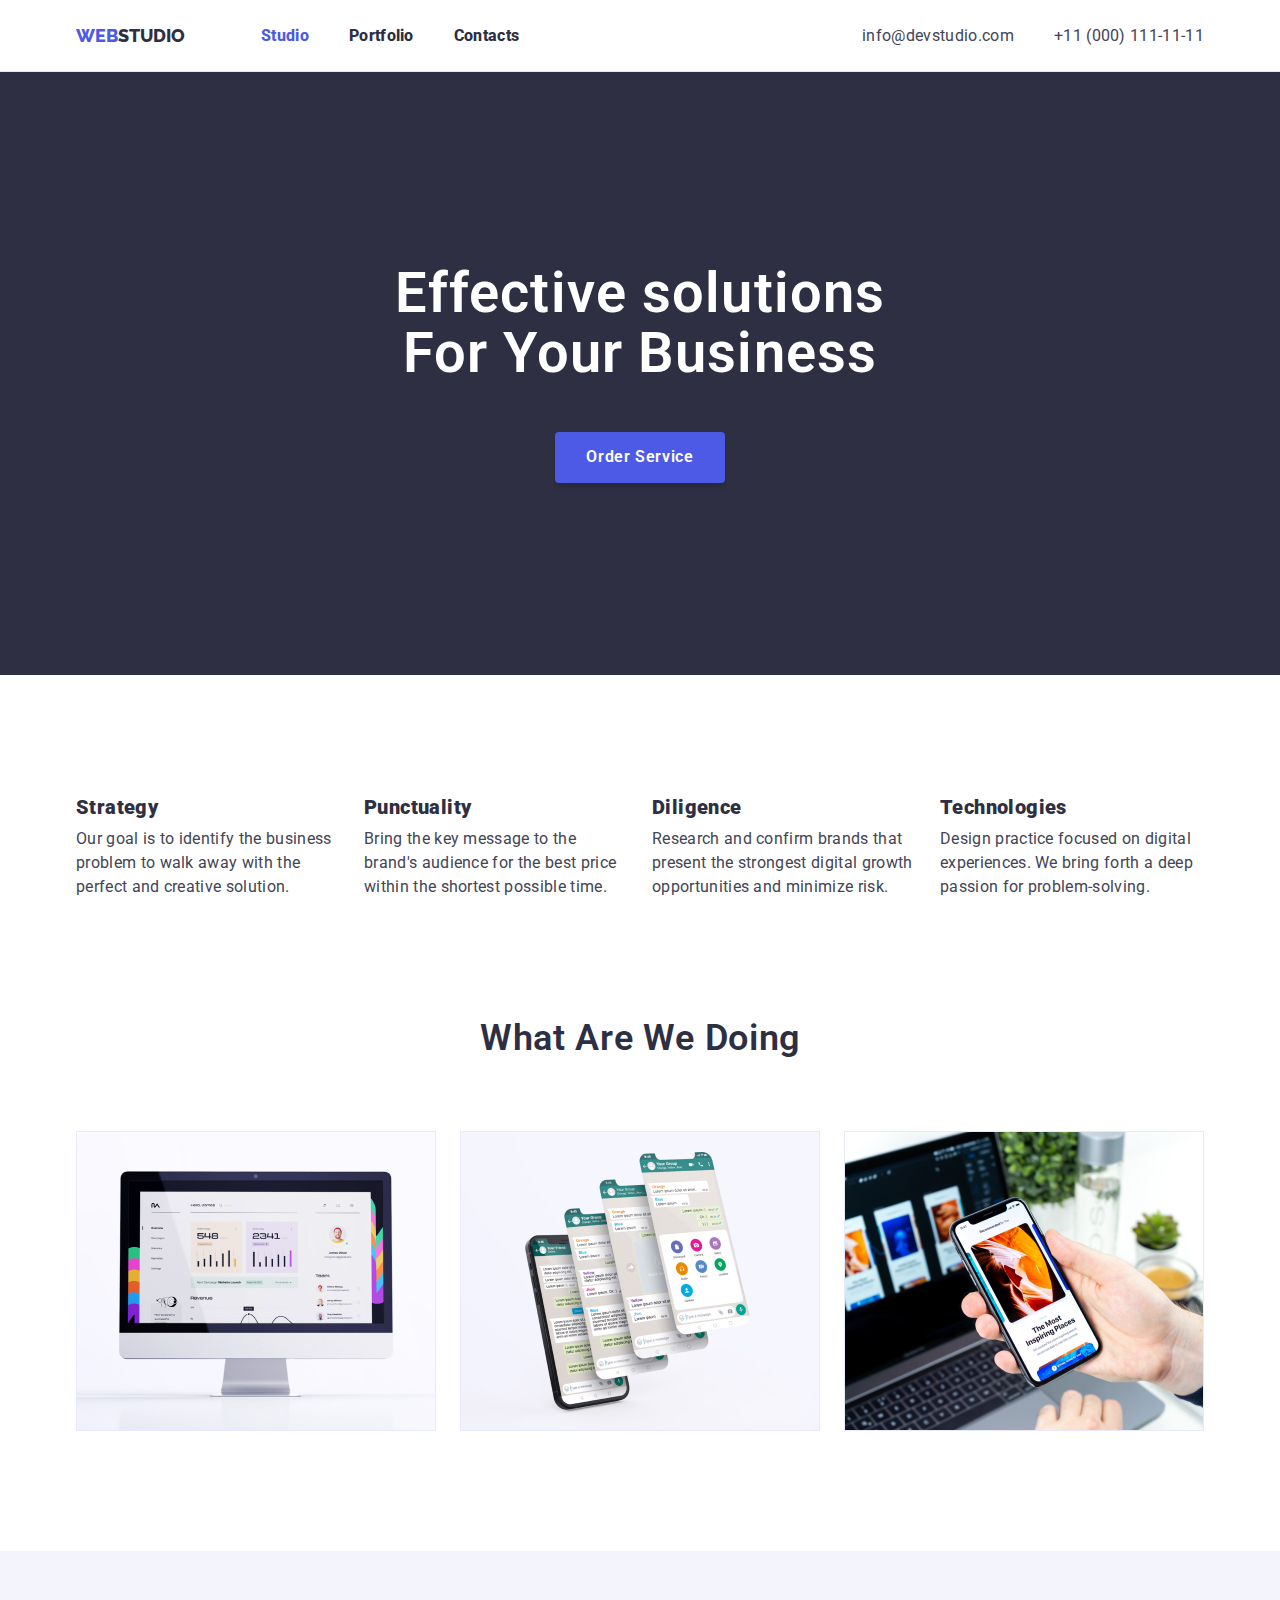
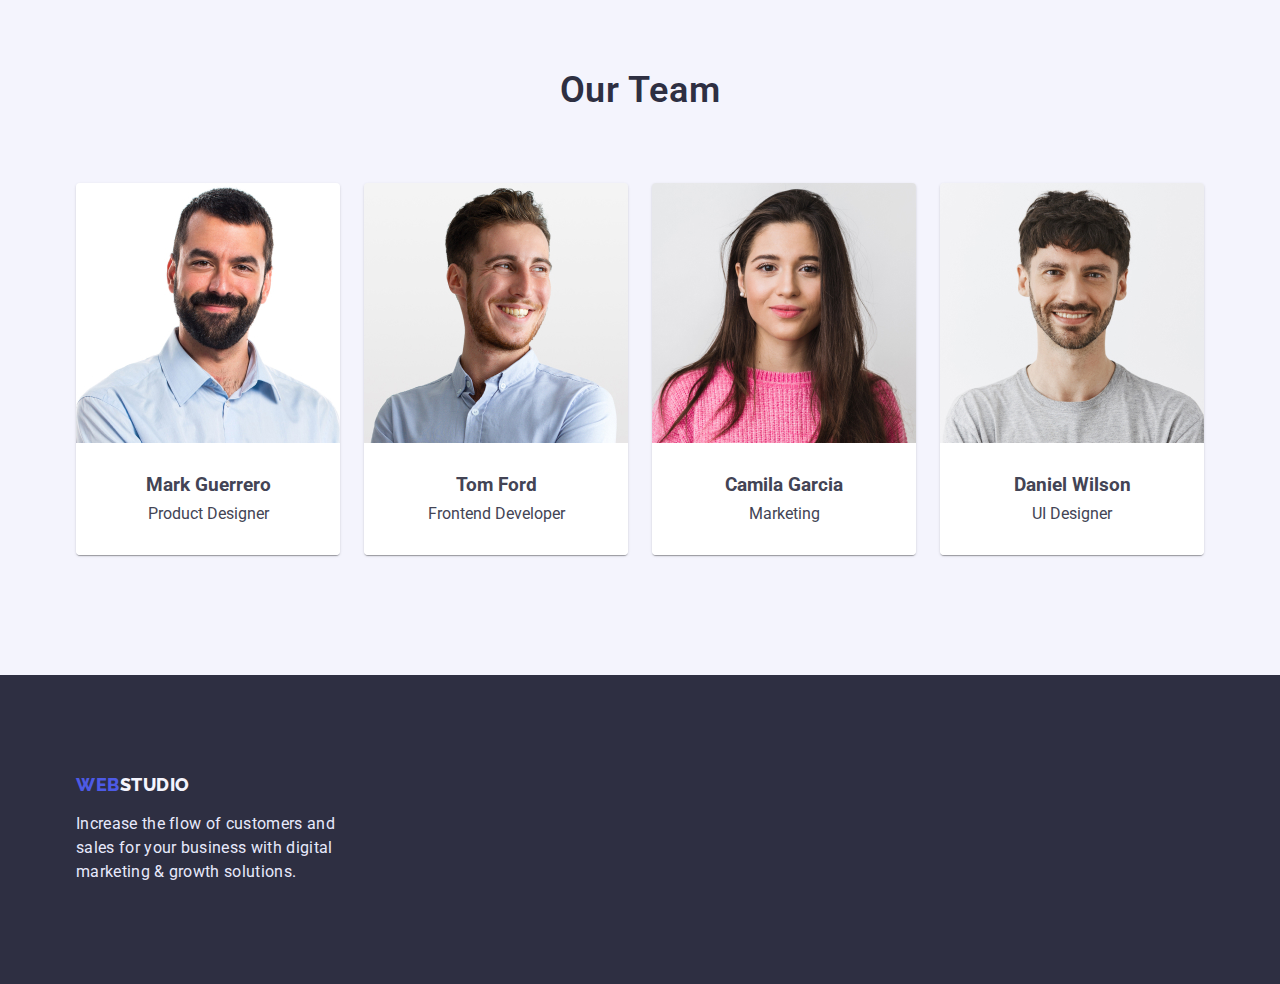
==== index.html @ 9c7f1b85 "Add files via upload" ====
<!DOCTYPE html>
<html lang="en">
<head>
    <meta charset="UTF-8">
    <meta http-equiv="X-UA-Compatible" content="IE=edge">
    <meta name="viewport" content="width=device-width, initial-scale=1.0">
    <title>Main Page</title>
    <link rel="preconnect" href="https://fonts.googleapis.com">
    <link rel="preconnect" href="https://fonts.gstatic.com" crossorigin>
    <link href="https://fonts.googleapis.com/css2?family=Raleway:wght@700;800&family=Roboto:wght@400;500;700;900&display=swap" rel="stylesheet">  
    <link rel="stylesheet" href="https://cdnjs.cloudflare.com/ajax/libs/modern-normalize/1.0.0/modern-normalize.min.css"/>
    <link rel="stylesheet" href="css/styles.css">
</head>
    <!--body-->
<body class="body">
   
    <!--header-->
    <header class="header">
        <div class="container-header">
            <div class="header-block">
                <nav>
                <a href="./index.html" class="logo">Web<span class="logo-studio">Studio</span></a>
                
                    <ul class="nav-list">
                        <li class="nav-member"><a href ="./index.html" class="nav-link-current">Studio</a></li>
                        <li class="nav-member"><a href ="./portfolio.html" class="nav-link">Portfolio</a></li>
                        <li class="nav-member"><a href ="./contact.html" class="nav-link">Contacts</a></li>
                    </ul>
                </nav>
                <ul class="contacts">
                    <li class="contacts-member"><a href="mailto:info@devstudio.com" class="contacts-link">info@devstudio.com</a></li>
                    <li class="contacts-member"><a href="tel:+11(000)111-11-11" class="contacts-link">+11 (000) 111-11-11</a></li>
                </ul>
            </div>
        </div>
    </header>   
        <!--main content-->
    <main>
        <!--banner-->
    <section class="banner">
        <div class="container">
            <div class="banner-content">
                <h1 class="banner-logo">Effective solutions<br>For Your Business</h1>
                <button type="button" name="order_service" class="button">Order Service</button>
            </div>
        </div>
    </section>
        <!--important-points-->
    <section class="important-points-section">
        <div class="container">
            <h2 class="important-points-hidden-heading" hidden>Important Points</h2>
            <ul class="important-points">
                <li class="important-points-member">
                    <h3 class="important-points-title"><b>Strategy</b></h3>
                    <p class="important-points-description">Our goal is to identify the business
                        problem to walk away with the perfect and creative solution. </p>
                </li>
                <li class="important-points-member">
                    <h3 class="important-points-title"><b>Punctuality</b></h3>
                    <p class="important-points-description">Bring the key message to the brand's audience for the best price 
                        within the shortest possible time.</p>
                </li>
                <li class="important-points-member">
                    <h3 class="important-points-title"><b>Diligence</b></h3>
                    <p class="important-points-description">Research and confirm brands that present the strongest 
                        digital growth opportunities and minimize risk.</p>
                </li>
                <li class="important-points-member">
                    <h3 class="important-points-title"><b>Technologies</b></h3>
                    <p class="important-points-description">Design practice focused on digital experiences.
                        We bring forth a deep passion for problem-solving.</p>
                </li>
            </ul>
        </div>
    </section>
        <!--activities-->
    <section class="activities">
        <div class="container">
            <h2 class="activities-title"> What are we doing</h2>
            <ul class="activities-list">
                <li class="activities-member"><img src = "./images/Image1.jpg" alt ="img1" width="360"></li>
                <li class="activities-member"><img src = "./images/Image2.jpg" alt ="img2" width="360"></li>
                <li class="activities-member"><img src = "./images/Image3.jpg" alt ="img3" width="360"></li>
            </ul>
        </div>
    </section>  
        <!--teamсards-->
    <section class="teamcards">
        <div class="container">
            <h2 class="teamcards-title">Our Team</h2>
            <ul class="teamcards-list">
                <li class="teamcards-member">
                <article class="teamcard">
                <div class="teamcard-img">
                <img src = "./images/img1.jpg" alt ="Product Designer" width="264">
                </div>
                <div class="teamcard-content"> 
                <h3>Mark Guerrero</h3> <p>Product Designer</p></div> 
                </article>
                </li>
                <li class="teamcards-member">
                <article class="teamcard">
                <div class="teamcard-img">
                <img src = "./images/img4.jpg" alt ="Frontend Developer" width="264">
                </div> 
                <div class="teamcard-content">
                <h3>Tom Ford</h3> <p>Frontend Developer</p></div> 
                </article>
                </li>
                <li class="teamcards-member">
                <article class="teamcard">
                <div class="teamcard-img">       
                <img src = "./images/img2.jpg" alt ="Marketing" width="264">
                </div> 
                <div class="teamcard-content"> 
                <h3>Camila Garcia</h3> <p>Marketing</p></div> 
                </article>
                </li>
                <li class="teamcards-member">
                <article class="teamcard">
                <div class="teamcard-img">
                <img src = "./images/img3.jpg" alt ="UI Designer" width="264">
                </div> 
                <div class="teamcard-content">
                <h3>Daniel Wilson</h3> <p>UI Designer</p></div> 
                </article>
                </li>
            </ul>
        </div>
    </section>
</main> 
        <!--footer-->
    <footer class="footer">
        <div class="container-footer">
            <div class="footer-content">
            <div class="footer-logo">
            <a href="./index.html" class="footer-web">Web<span class="footer-studio">Studio</span></a>
            </div>
            <p class="footer-text"> Increase the flow of customers and sales for your business 
            with digital marketing & growth solutions.</p>
            </div>
        </div>
    </footer>
</body>
</html>
---- css/styles.css ----
/* header color #2E2F42;*/
/*standard color #434455;*/
/*accent color for buttons, :hover, :active and other stuff #4D5AE5;*/

/*-------------common styles-------------*/

/*root*/
:root{
--standard-white-color: #ffffff;
--text-color: #434455;
--title-text-color: #2E2F42;
--subtle-dark-color: #8E8F99;
--active-color: #4D5AE5;
--accent-color: #E7E9FC;
--light-white-color: #F4F4FD;
--card-set-gap: 20px;
--card-shadow: 0px 2px 1px -1px rgba(0, 0, 0, 0.2),
    0px 1px 1px 0px rgba(0, 0, 0, 0.14), 0px 1px 3px 0px rgba(0, 0, 0, 0.12);
}
/*box-sizing*/
*, ::after,::before{
    box-sizing: border-box;
}
/*blocking styles*/
img {
    display: block;
}
h1,h2,h3,h4,h5,h6, ul, li, p {
    margin: 0;
    padding: 0;
}
/* pages background color */
.body{
   background-color: var(--standard-white-color);
   color: var(--text-color);
   font-family: Roboto, Raleway, sans-serif;
   
}
/*container*/
.container-header{
    width: 1158px;
    margin: 0 auto;
    padding-left: 15px;
    padding-right: 15px;
}
.container{
    width: 1158px;
    margin-left: auto;
    margin-right: auto;
    padding-right: 15px;
    padding-left: 15px;
}
.container-footer{
    width: 1158px;
    margin-left: auto;
    margin-right: auto;
    padding-right: 15px;
    padding-left: 15px;
}
/*logo, contacts and nav*/
.header{
    border-bottom: 1px solid #E7E9FC;
    padding-top: 24px;
    padding-bottom: 23px;
    box-shadow: 0px 2px 1px rgb(46 47 66 / 8%), 0px 1px 1px rgb(46 47 66 / 16%), 0px 1px 6px rgb(46 47 66 / 8%);
}
.header-block{
    display: flex;
    justify-content: space-between;
    align-items: center;
}
nav{
    display: flex;
}
.nav-list,
 .contacts,
  .logo{
    display: flex;
    align-items: center;
}

.logo{
    font-family: 'Raleway', sans-serif;
  
    font-weight: 800;
    font-size: 18px;
    line-height: 1.3;
    color: var(--active-color);
    text-decoration: none;
    text-transform: uppercase;
    padding-bottom: 1px;
}
.logo-studio{
    font-family: 'Raleway', sans-serif;
    font-weight: 800;
    font-size: 18px;
    line-height: 1.3;
    color: var(--title-text-color);
    text-decoration: none;
    text-transform: uppercase;

}
.nav-link{
    color: var(--title-text-color);
    text-decoration: none;
    font-size: 16px;
    line-height: 0.66;
    letter-spacing: 0.02em;
    font-weight: 800;
    color: var(--title-text-color);
    display: block;
}
.nav-member{
    list-style-type: none;  
    display: block;  
    
}
.nav-list{
    margin-left: 76px;
    
}
.nav-list li:not(:last-child){
    margin-right: 40px;
}
.contacts{
   display: flex;
   list-style: none;
   padding-left: 0;
  
}
.contacts-member{
    list-style-type: none;
}
.contacts li:not(:last-child){
  margin-right: 40px;
}

.contacts-link{
    color: var(--text-color);
    text-decoration: none;
    font-size: 16px;
    line-height: 1.5;
    letter-spacing: 0.02em;
}

/*footer*/
.footer{
    background: var(--title-text-color);
    padding-top: 100px;
    padding-bottom: 100px;
}
.footer-logo{
    padding-bottom: 16px;
}
.footer-web{
    font-family: 'Raleway', sans-serif;
    font-weight: 800;
    font-size: 18px;
    line-height: 1.16;
    align-items: center;
    letter-spacing: 0.03em;
    text-transform: uppercase;
    color: var(--active-color);
    text-decoration: none;
    width: 44px;
    height: 22px;
    
}
.footer-studio{
    font-family: 'Raleway', sans-serif;
    font-weight: 800;
    font-size: 18px;
    line-height: 1.16;
    align-items: center;
    letter-spacing: 0.03em;
    text-transform: uppercase;
    color: var(--light-white-color);
    text-decoration: none;
    width: 44px;
    height: 22px;
    
}
.footer-text{
    font-weight: 400;
    font-size: 16px;
    line-height: 1.5;
    letter-spacing: 0.02em;
    color: var(--accent-color);
    width: 264px;
    
}

 /*-------------index.html styles-------------*/
/*banner*/
.banner{
    background: var(--title-text-color);
    text-align: center;
    padding-bottom: 192px;  
    padding-top: 192px;
}
.banner-logo{
    font-weight: 600;
    font-size: 56px;
    line-height: 1.07;
    letter-spacing: 0.02em;
    color: var(--standard-white-color);
    margin-bottom: 48px;
   
}
/*button index.html*/
.button{
    font-family: 'Roboto', sans-serif;
    font-weight: 600;
    font-size: 16px;
    line-height: 1.18;
    letter-spacing: 0.04em;
    color: var(--standard-white-color);
    border-color: transparent;
    background: var(--active-color);
    box-shadow: 0px 4px 4px rgba(0, 0, 0, 0.15);
    border-radius: 4px;
    cursor: pointer;
    width: 170px;
    height: 51px;
   
}
/*important-points index.html*/
.important-points-section{
    padding-top: 120px;

}
.important-points{
    display:flex;
    flex-wrap: nowrap;
  
}
.important-points-member{
    list-style-type: none;
    width: 264px;
}
.important-points li:not(:last-child){
    margin-right: 24px;
}
.important-points-title{
    font-weight: 600;
    font-size: 20px;
    line-height: 1.2;
    letter-spacing: 0.02em;
    color: var(--title-text-color);
    margin-bottom: 8px;
    
}
.important-points-description{
    font-size: 16px;
    line-height: 1.5;
    letter-spacing: 0.02em;
    color: var(--text-color);
}
/*activities index.html*/
.activities{
    padding-top: 120px;
    padding-bottom: 120px;
}
.activities-title{
    font-weight: 600;
    font-size: 36px;
    line-height: 1.11;
    text-align: center;
    letter-spacing: 0.02em;
    text-transform: capitalize;
    color: var(--title-text-color);
    margin-bottom: 72px;
    
}
.activities-list{
   
    display: flex;
}
.activities-member{
    list-style-type: none;
}
.activities-list li:not(:last-child){
   margin-right: 24px;
}
/*teamcards index.html*/
.teamcards{
    background: var(--light-white-color);
    padding-top: 120px;
    padding-bottom: 120px;
}
.teamcards-title{
    font-weight: 600;
    font-size: 36px;
    line-height: 1.11;
    text-align: center;
    letter-spacing: 0.02em;
    text-transform: capitalize;
    color: var(--title-text-color);
    margin-bottom: 72px;
    
}
.teamcard-content{
    padding: 32px 16px 32px 16px;
    display: flex;
    flex-direction: column;
    justify-content: center;
    align-items: center;
    gap: 8px;
    background-color: var(--standard-white-color);
}

.teamcards-list{
    display: flex;
    margin: 0;
    list-style: none;
    flex-wrap: nowrap;
    
}
.teamcards-list > .teamcards-member{
    flex-basis: 264px;
    
}
.teamcards-list > .teamcards-member:not(:first-child){
    margin-left: 24px;
}
.teamcard{
    box-shadow: var(--card-shadow);
    border-radius: 4px;
    overflow: hidden;
}
/*-------------portfolio.html styles-------------*/
/*section*/
.portfolio{
    padding-top: 96px;
    padding-bottom: 120px;
}
/*buttons and image lists*/
.hidden{
    position: absolute;
    width: 1px;
    height: 1px;
    margin: -1px;
    border: 0;
    padding: 0;
    white-space: nowrap;
    clip-path: inset(100%);
    clip: rect(0 0 0 0);
    overflow: hidden;
}
.button-list{
    display: flex;
    margin-bottom: 72px;
    justify-content: center ;
}
.button-list-member{
list-style-type: none;
}
.button-list-member:not(:last-child){
    margin-right: 24px;
}
.portfolio-button{
    font-family: 'Roboto', sans-serif;
    font-weight: 600;
    font-size: 16px;
    line-height: 1.5;
    letter-spacing: 0.04em;
    color: var(--active-color);
    background: var(--light-white-color);
    border: 1px solid var(--accent-color);
    border-radius: 4px;
    cursor: pointer;
    padding-left: 24px;
    padding-right: 24px;
    height: 48px;
}
/*image-list portfolio.html*/
.image-list{
    display: flex;
    margin: 0;
    list-style: none;
    flex-wrap: wrap;
    
}

.image-list > .image-list-member:nth-last-child(-n+6){
    margin-top: 48px;

}
.image-list-member{
    list-style-type: none;
    flex-basis: 360px;
}
.image-list-member:not(:nth-child(3n+1)){
    margin-left: 24px;
}
.image-card-content{
    display: flex;
    flex-direction: column;
    justify-content: center;
    align-items: flex-start;
    width: 360px;
    padding-top: 32px;
    padding-bottom: 32px;
    gap: 8px;
    border: 1px solid #E7E9FC;
    padding-left: 16px;
}
.image-title{
    font-weight: 600;
    font-size: 20px;
    line-height: 1.2;
    letter-spacing: 0.02em;
    color: var(--title-text-color);
   
}
.image-type{
    font-size: 16px;
    line-height: 1.5;
    letter-spacing: 0.02em;
    color: var(--text-color);
   
}

/*border */

/*-------------hover and active styles for both pages-------------*/
.nav-link:hover{
    color: var(--active-color);
}
.nav-link-current{
    color:var(--active-color);
    text-decoration: none;
    font-size: 16px;
    line-height: 0.66;
    letter-spacing: 0.02em;
    font-weight: 800;
   
    display: block;
}
.contacts-link:hover{
    color: var(--active-color);
}
.button:hover{
    background: var(--active-color);
    box-shadow: 0px 1px 6px rgba(46, 47, 66, 0.08), 0px 1px 1px rgba(46, 47, 66, 0.16), 0px 2px 1px rgba(46, 47, 66, 0.08);
    border-radius: 4px;
}
.portfolio-button:active{
    color: var(--standard-white-color);
    background: var(--active-color);
    box-shadow: 0px 3px 1px rgba(0, 0, 0, 0.1), 0px 2px 1px rgba(0, 0, 0, 0.08), 0px 2px 2px rgba(0, 0, 0, 0.12);
    border-radius: 4px;
     border: var(--active-color)
}
.portfolio-button:hover{
    color: var(--standard-white-color);
    background: var(--active-color);
    box-shadow: 0px 1px 6px rgba(46, 47, 66, 0.08), 0px 1px 1px rgba(46, 47, 66, 0.16), 0px 2px 1px rgba(46, 47, 66, 0.08);
    border-radius: 4px;
    border: var(--active-color);
}
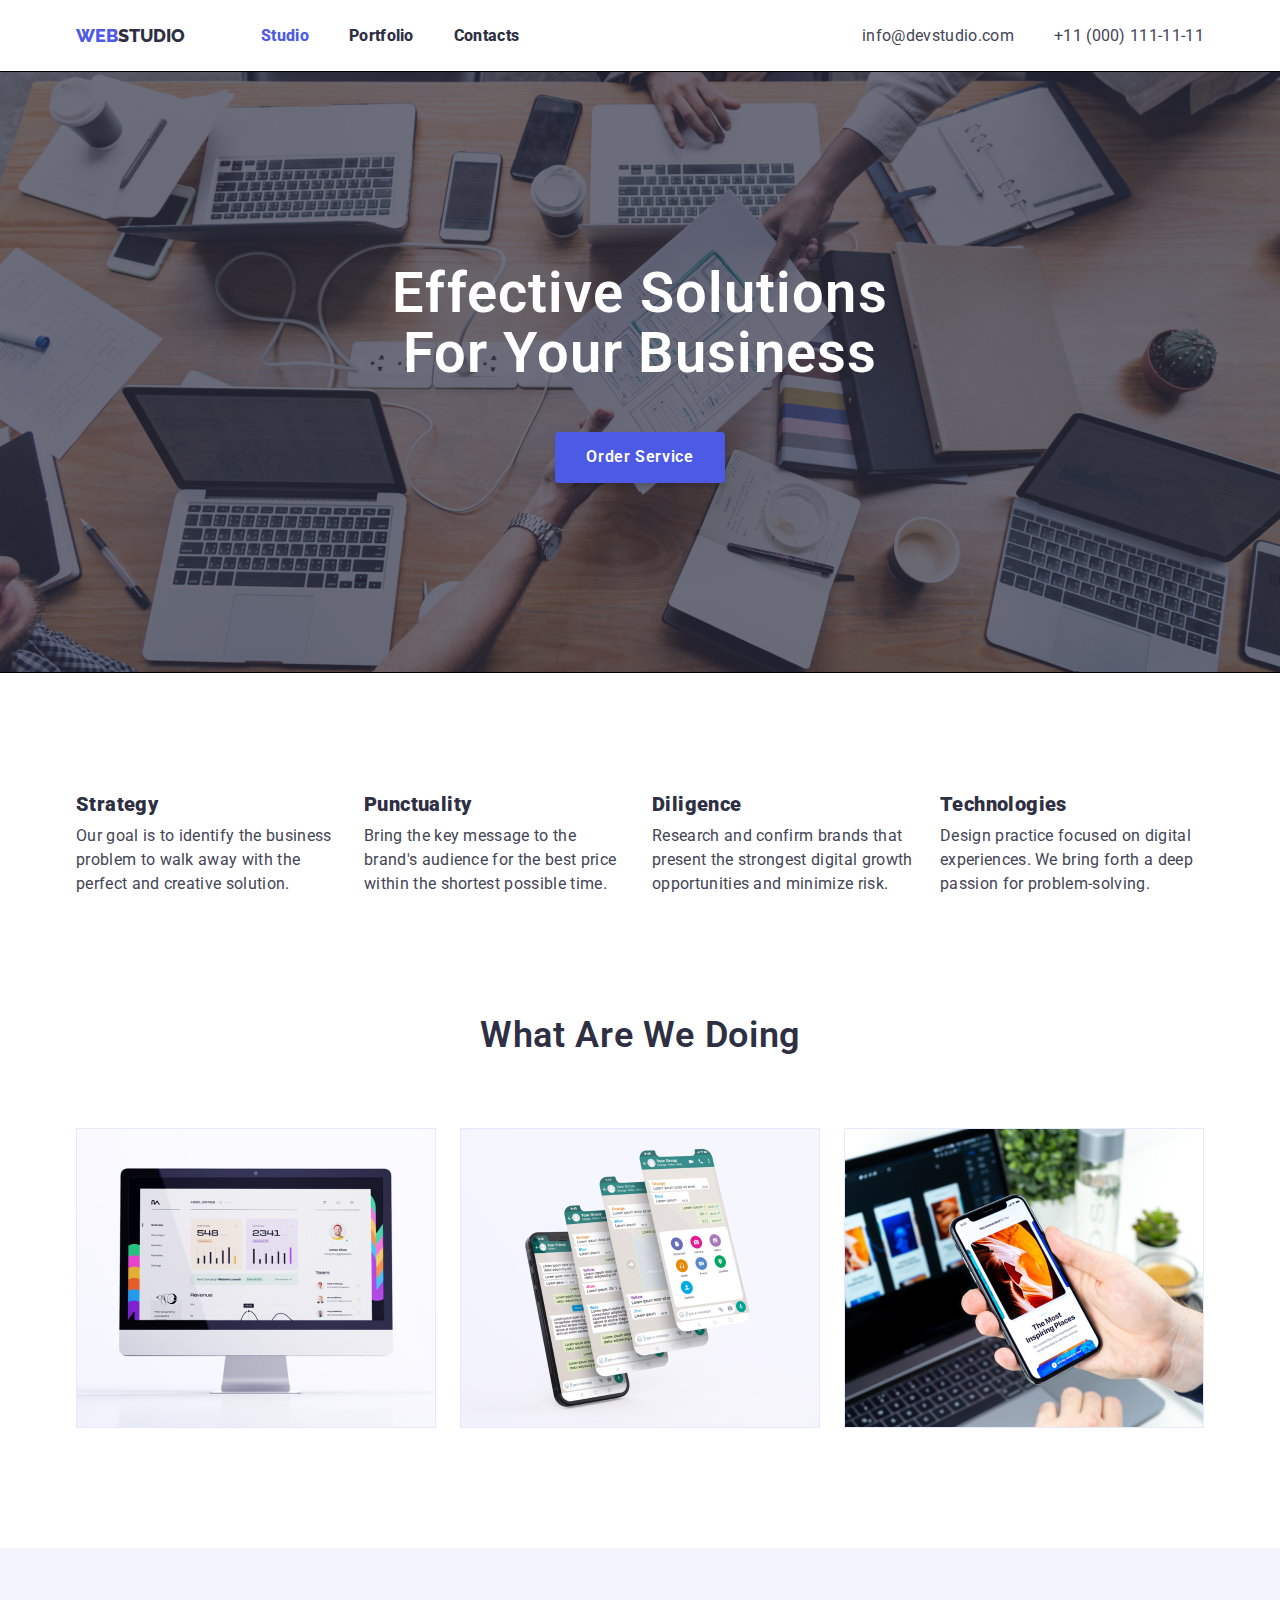
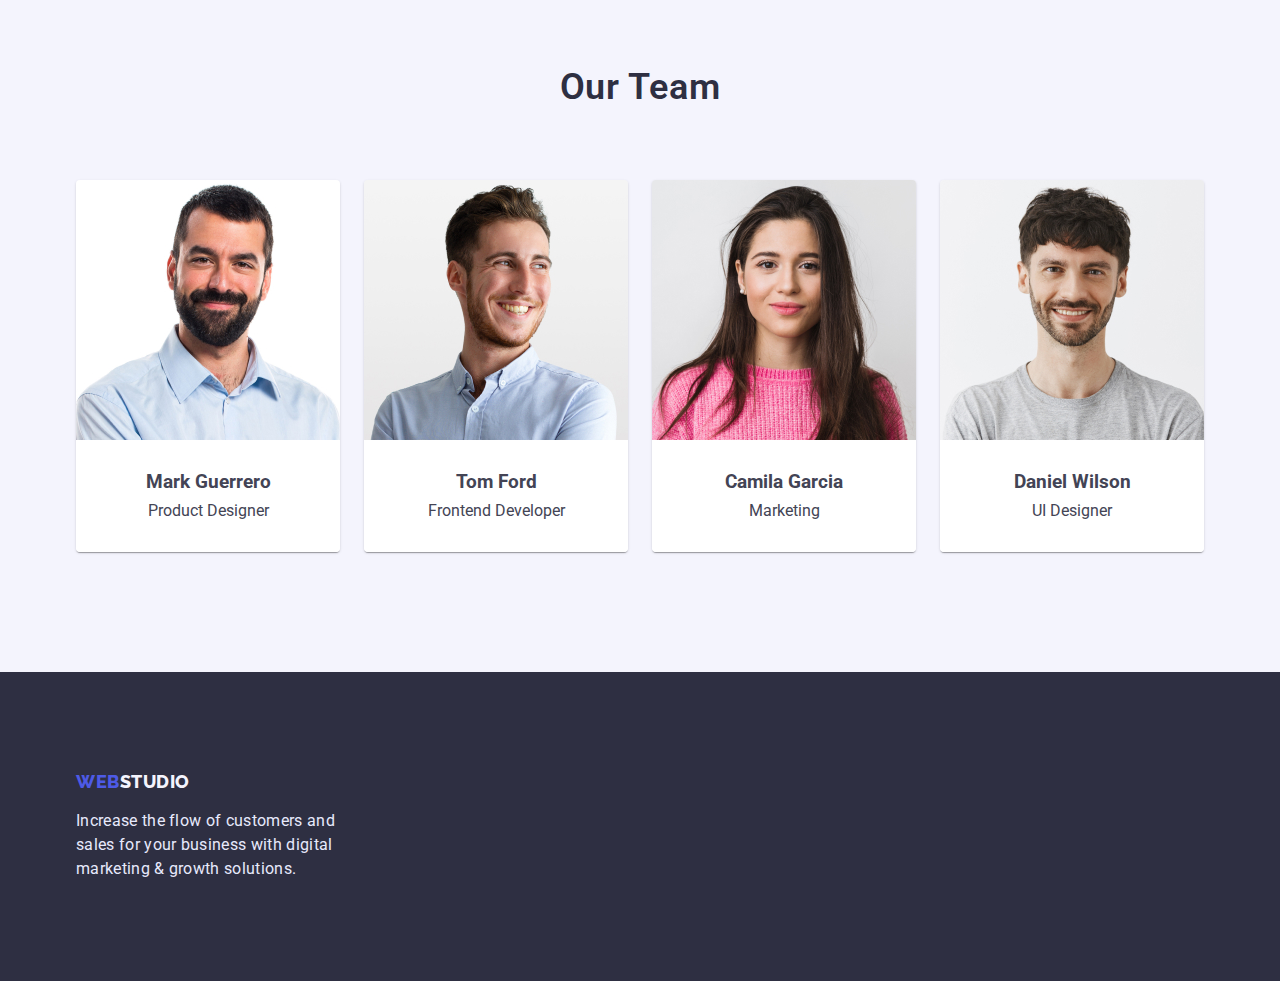
==== commit e7745f2b: "bgimage introduction" ====
--- a/index.html
+++ b/index.html
@@ -40,7 +40,7 @@
     <section class="banner">
         <div class="container">
             <div class="banner-content">
-                <h1 class="banner-logo">Effective solutions<br>For Your Business</h1>
+                <h1 class="banner-logo">Effective Solutions<br>For Your Business</h1>
                 <button type="button" name="order_service" class="button">Order Service</button>
             </div>
         </div>
--- a/css/styles.css
+++ b/css/styles.css
@@ -197,6 +197,17 @@
     text-align: center;
     padding-bottom: 192px;  
     padding-top: 192px;
+    background-image: linear-gradient(
+        rgba(46, 47, 66, 0.7),
+        rgba(46, 47, 66, 0.7)), url(../images/Bgimage.jpg);
+    max-width: 1600px;
+    max-height: 600px;
+    margin-left: auto;
+    margin-right: auto;
+    outline: 1px solid black;
+    background-size: cover;
+    background-position: center;
+    background-repeat: no-repeat;
 }
 .banner-logo{
     font-weight: 600;
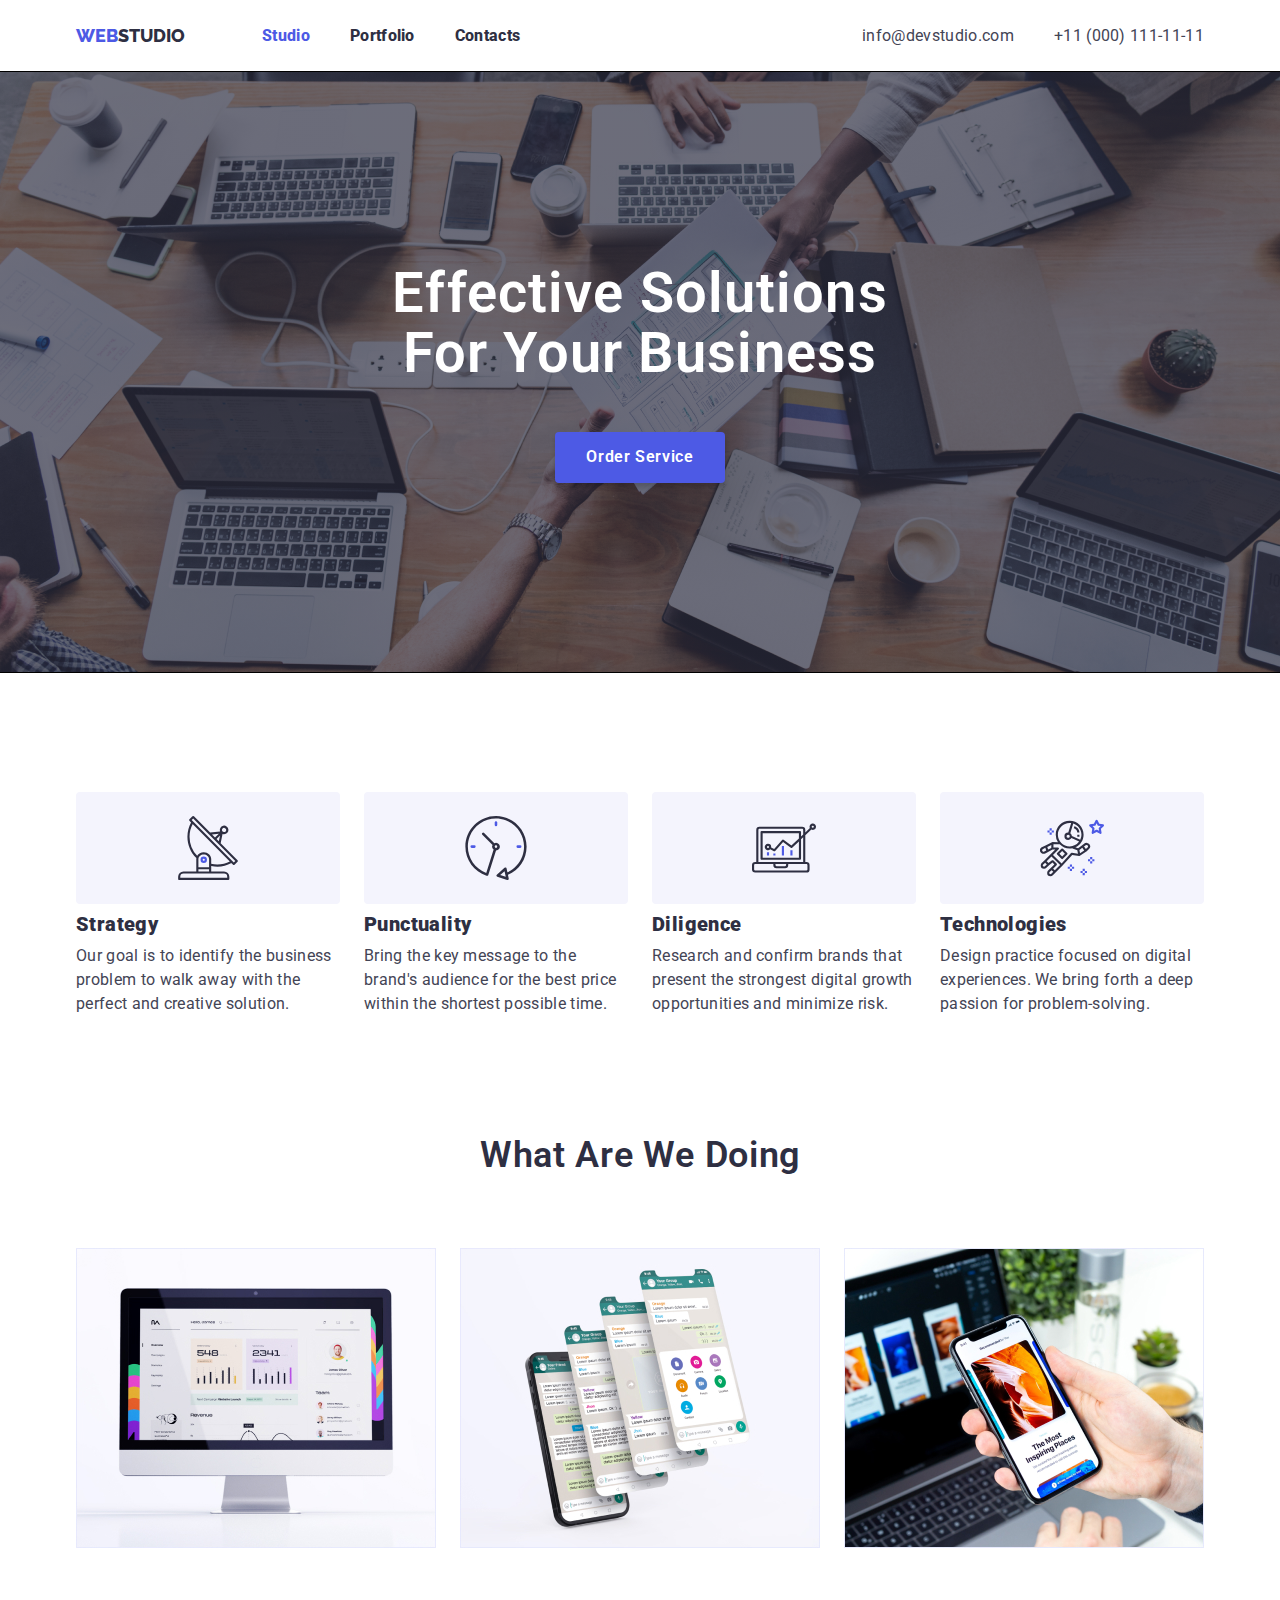
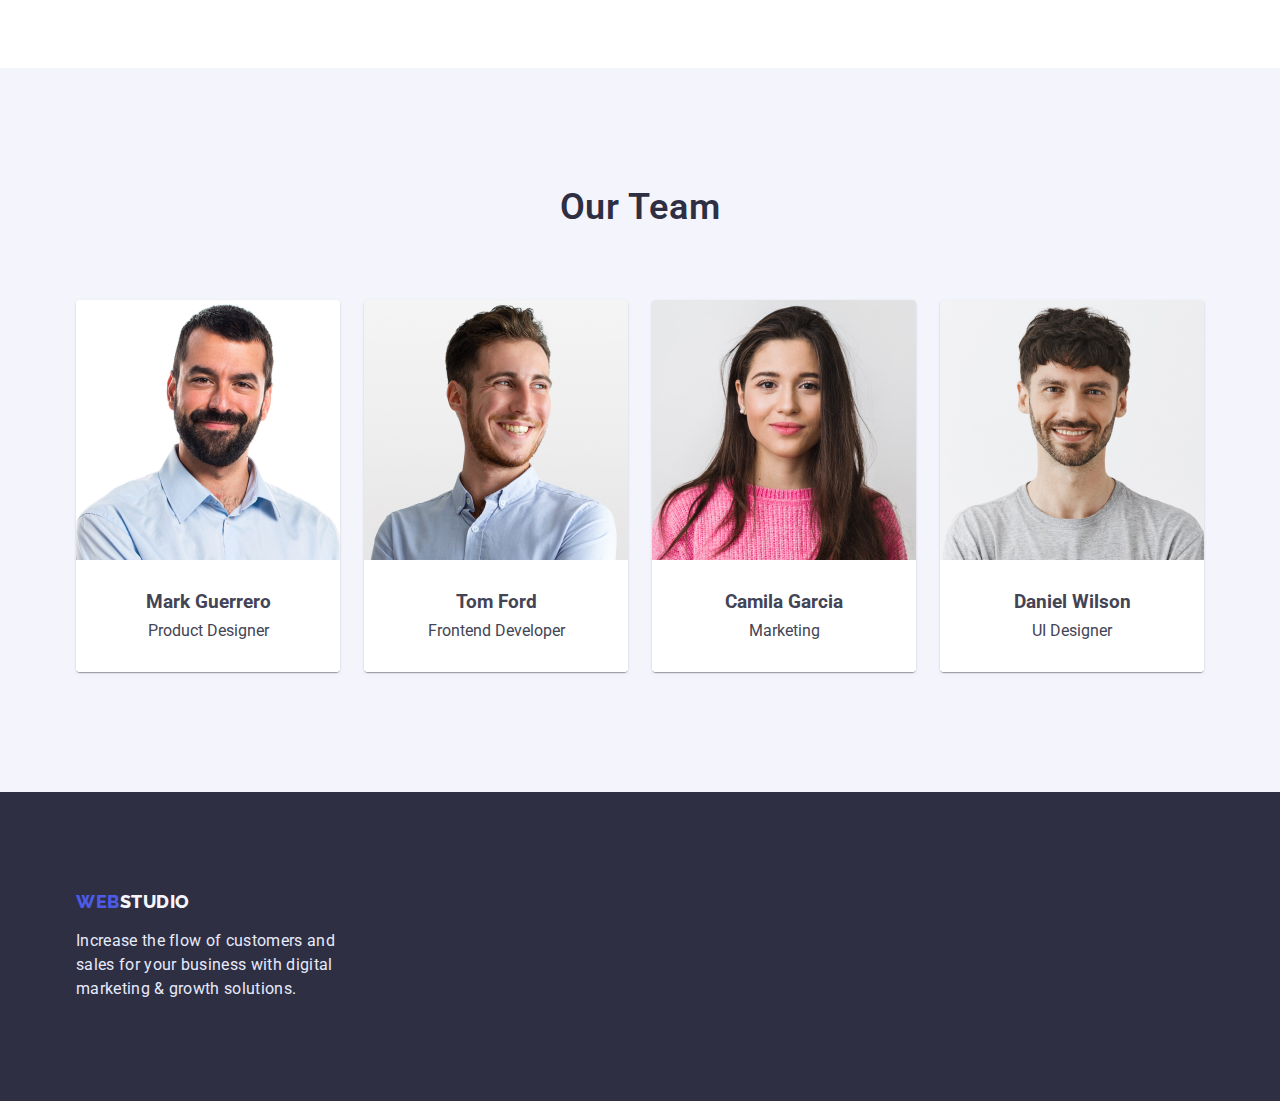
==== commit 6895bcd9: "adding svg icons" ====
--- a/index.html
+++ b/index.html
@@ -51,21 +51,41 @@
             <h2 class="important-points-hidden-heading" hidden>Important Points</h2>
             <ul class="important-points">
                 <li class="important-points-member">
+                    <div class="important-points-card-icon">
+                        <svg class="icon">
+                            <use href ="/images/sprite/symbol-defs.svg#antenna"> </use>
+                        </svg>
+                    </div>
                     <h3 class="important-points-title"><b>Strategy</b></h3>
                     <p class="important-points-description">Our goal is to identify the business
                         problem to walk away with the perfect and creative solution. </p>
                 </li>
                 <li class="important-points-member">
+                    <div class="important-points-card-icon">
+                        <svg class="icon">
+                            <use href ="/images/sprite/symbol-defs.svg#clock"> </use>
+                        </svg>
+                    </div>
                     <h3 class="important-points-title"><b>Punctuality</b></h3>
                     <p class="important-points-description">Bring the key message to the brand's audience for the best price 
                         within the shortest possible time.</p>
                 </li>
                 <li class="important-points-member">
+                    <div class="important-points-card-icon">
+                        <svg class="icon">
+                            <use href ="/images/sprite/symbol-defs.svg#diagram"> </use>
+                        </svg>
+                    </div>
                     <h3 class="important-points-title"><b>Diligence</b></h3>
                     <p class="important-points-description">Research and confirm brands that present the strongest 
                         digital growth opportunities and minimize risk.</p>
                 </li>
                 <li class="important-points-member">
+                    <div class="important-points-card-icon">
+                        <svg class="icon">
+                            <use href ="/images/sprite/symbol-defs.svg#astronaut"> </use>
+                        </svg>
+                    </div>
                     <h3 class="important-points-title"><b>Technologies</b></h3>
                     <p class="important-points-description">Design practice focused on digital experiences.
                         We bring forth a deep passion for problem-solving.</p>
--- a/css/styles.css
+++ b/css/styles.css
@@ -108,15 +108,15 @@
     letter-spacing: 0.02em;
     font-weight: 800;
     color: var(--title-text-color);
-    display: block;
+    display: inline-block;
 }
 .nav-member{
     list-style-type: none;  
-    display: block;  
+    display: inline-block;  
     
 }
 .nav-list{
-    margin-left: 76px;
+    margin-left: 77px;
     
 }
 .nav-list li:not(:last-child){
@@ -252,6 +252,20 @@
 .important-points li:not(:last-child){
     margin-right: 24px;
 }
+.important-points-card-icon{
+    width: 264px;
+    height: 112px;
+    background-color: var(--light-white-color);
+    margin-bottom: 8px;
+    border-radius: 4px;
+    display: flex;
+    align-items: center;
+    justify-content: center;
+}
+.icon{
+    width: 64px;
+    height: 64px;
+}
 .important-points-title{
     font-weight: 600;
     font-size: 20px;
@@ -446,7 +460,7 @@
     letter-spacing: 0.02em;
     font-weight: 800;
    
-    display: block;
+    display: inline-block;
 }
 .contacts-link:hover{
     color: var(--active-color);
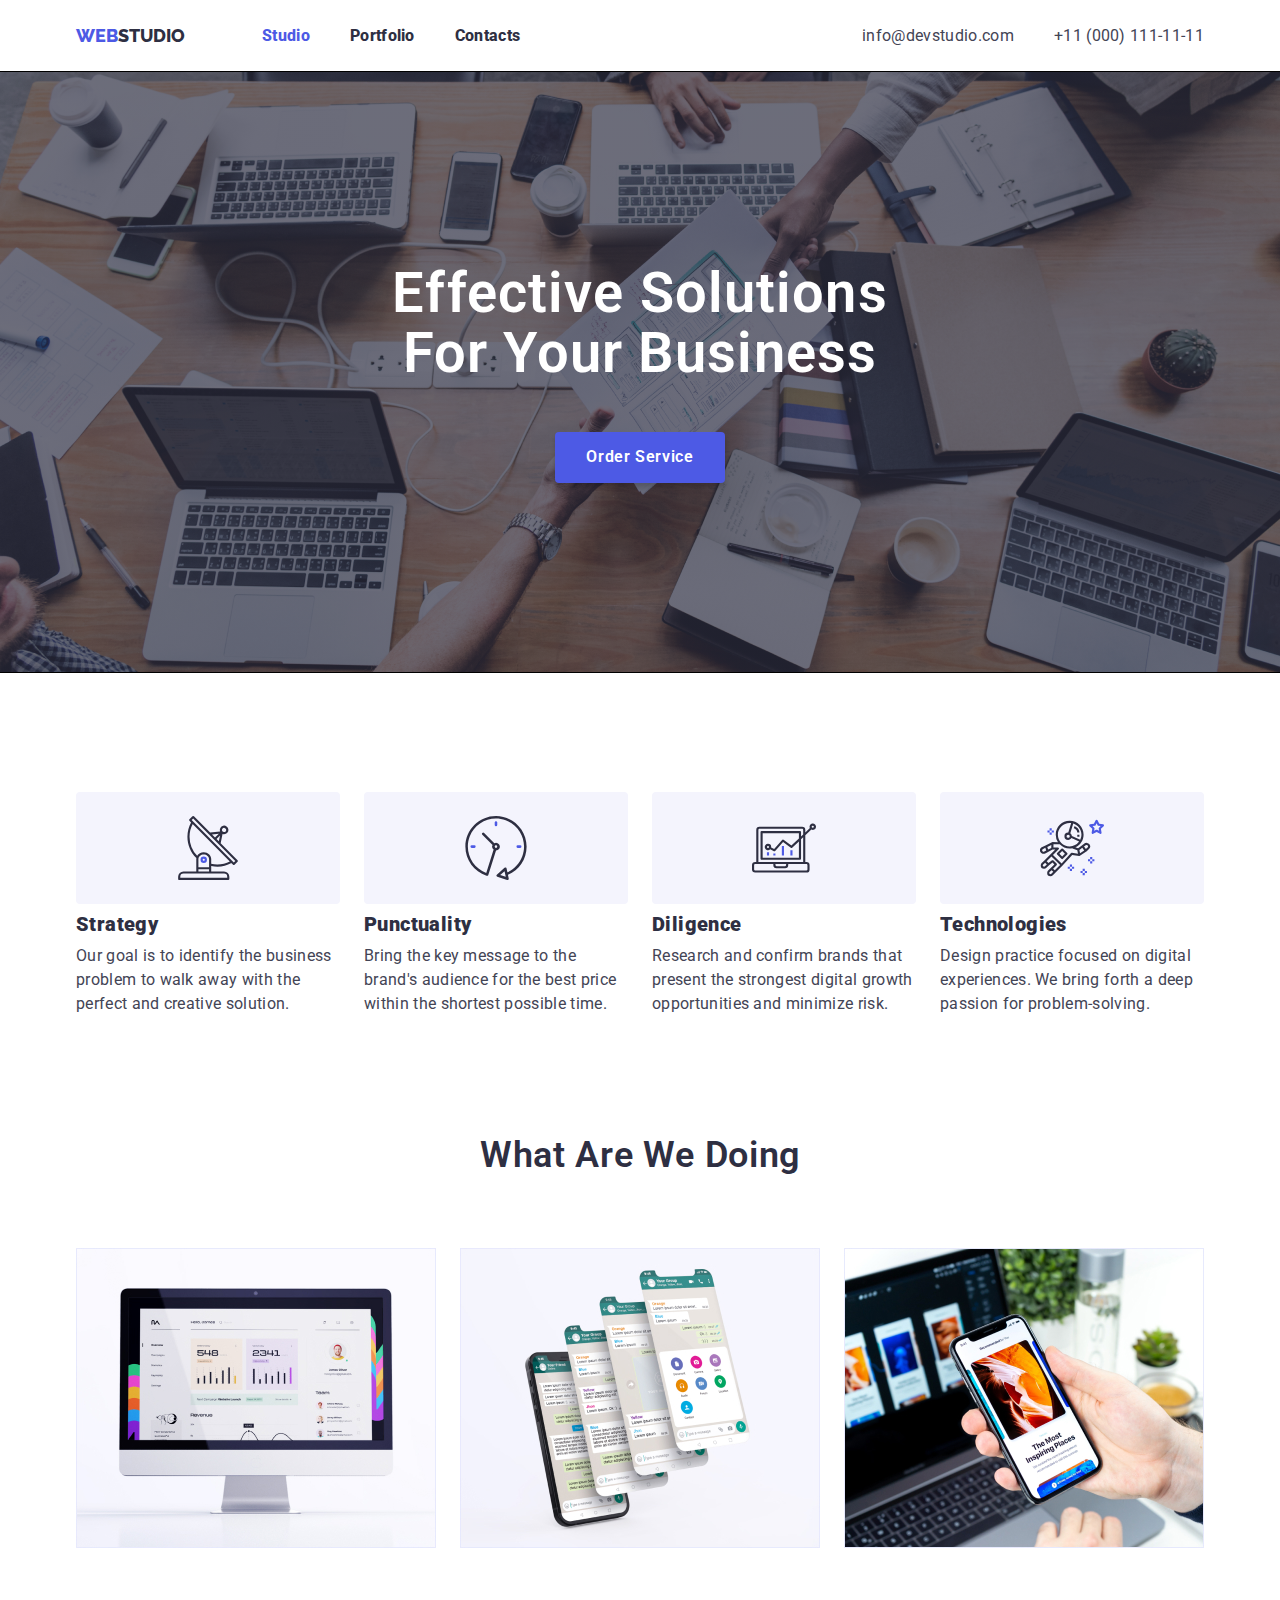
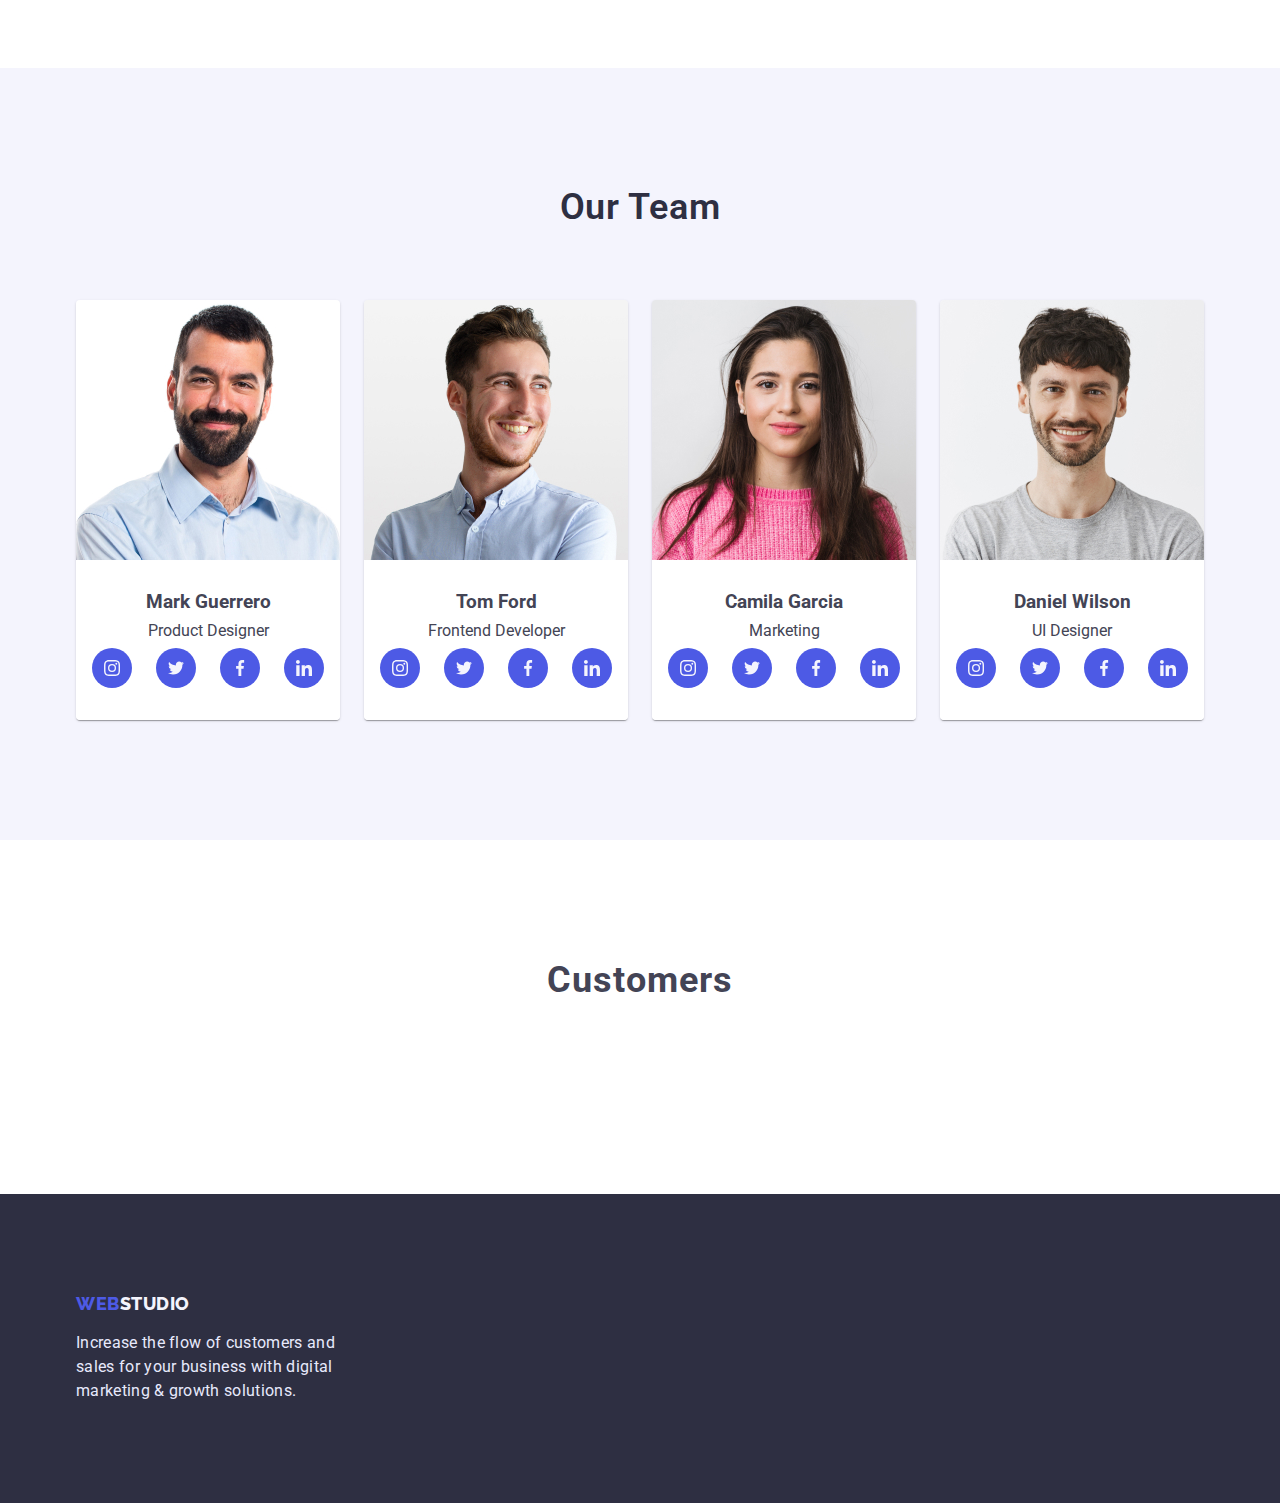
==== commit 468691f7: "teamcards icons done" ====
--- a/index.html
+++ b/index.html
@@ -115,7 +115,28 @@
                 <img src = "./images/img1.jpg" alt ="Product Designer" width="264">
                 </div>
                 <div class="teamcard-content"> 
-                <h3>Mark Guerrero</h3> <p>Product Designer</p></div> 
+                <h3>Mark Guerrero</h3> <p>Product Designer</p>
+                <ul class="social-link-list">
+                    <li>
+                        <a href="https://instagram.com" target="_blank" link="noopener noreferrer nofollow" class="social-link">
+                        <svg width="16" height="16"> <use href="/images/sprite/social-links.svg#instagram"></use></svg>
+                    </a>
+                    </li>
+                    <li>
+                    <a href="https://twitter.com" target="_blank" link="noopener noreferrer nofollow" class="social-link">
+                        <svg width="16" height="16"> <use href="/images/sprite/social-links.svg#twitter"></use></svg>
+                    </a>
+                    </li>
+                    <li><a href="https://facebook.com" target="_blank" link="noopener noreferrer nofollow" class="social-link">
+                        <svg width="16" height="16"> <use href="/images/sprite/social-links.svg#facebook"></use></svg>
+                    </a>
+                    </li>
+                    <li><a href="https://linkedin.com" target="_blank" link="noopener noreferrer nofollow" class="social-link">
+                        <svg width="16" height="16"> <use href="/images/sprite/social-links.svg#linkedin"></use></svg>
+                    </a>
+                    </li>
+                </ul>
+                </div> 
                 </article>
                 </li>
                 <li class="teamcards-member">
@@ -124,7 +145,28 @@
                 <img src = "./images/img4.jpg" alt ="Frontend Developer" width="264">
                 </div> 
                 <div class="teamcard-content">
-                <h3>Tom Ford</h3> <p>Frontend Developer</p></div> 
+                <h3>Tom Ford</h3> <p>Frontend Developer</p>
+                <ul class="social-link-list">
+                    <li>
+                        <a href="https://instagram.com" target="_blank" link="noopener noreferrer nofollow" class="social-link">
+                        <svg width="16" height="16"> <use href="/images/sprite/social-links.svg#instagram"></use></svg>
+                    </a>
+                    </li>
+                    <li>
+                    <a href="https://twitter.com" target="_blank" link="noopener noreferrer nofollow" class="social-link">
+                        <svg width="16" height="16"> <use href="/images/sprite/social-links.svg#twitter"></use></svg>
+                    </a>
+                    </li>
+                    <li><a href="https://facebook.com" target="_blank" link="noopener noreferrer nofollow" class="social-link">
+                        <svg width="16" height="16"> <use href="/images/sprite/social-links.svg#facebook"></use></svg>
+                    </a>
+                    </li>
+                    <li><a href="https://linkedin.com" target="_blank" link="noopener noreferrer nofollow" class="social-link">
+                        <svg width="16" height="16"> <use href="/images/sprite/social-links.svg#linkedin"></use></svg>
+                    </a>
+                    </li>
+                </ul>
+                </div> 
                 </article>
                 </li>
                 <li class="teamcards-member">
@@ -133,7 +175,28 @@
                 <img src = "./images/img2.jpg" alt ="Marketing" width="264">
                 </div> 
                 <div class="teamcard-content"> 
-                <h3>Camila Garcia</h3> <p>Marketing</p></div> 
+                <h3>Camila Garcia</h3> <p>Marketing</p>
+                 <ul class="social-link-list">
+                    <li>
+                        <a href="https://instagram.com" target="_blank" link="noopener noreferrer nofollow" class="social-link">
+                        <svg width="16" height="16"> <use href="/images/sprite/social-links.svg#instagram"></use></svg>
+                    </a>
+                    </li>
+                    <li>
+                    <a href="https://twitter.com" target="_blank" link="noopener noreferrer nofollow" class="social-link">
+                        <svg width="16" height="16"> <use href="/images/sprite/social-links.svg#twitter"></use></svg>
+                    </a>
+                    </li>
+                    <li><a href="https://facebook.com" target="_blank" link="noopener noreferrer nofollow" class="social-link">
+                        <svg width="16" height="16"> <use href="/images/sprite/social-links.svg#facebook"></use></svg>
+                    </a>
+                    </li>
+                    <li><a href="https://linkedin.com" target="_blank" link="noopener noreferrer nofollow" class="social-link">
+                        <svg width="16" height="16"> <use href="/images/sprite/social-links.svg#linkedin"></use></svg>
+                    </a>
+                    </li>
+                </ul>
+                </div> 
                 </article>
                 </li>
                 <li class="teamcards-member">
@@ -142,8 +205,53 @@
                 <img src = "./images/img3.jpg" alt ="UI Designer" width="264">
                 </div> 
                 <div class="teamcard-content">
-                <h3>Daniel Wilson</h3> <p>UI Designer</p></div> 
-                </article>
+                <h3>Daniel Wilson</h3> <p>UI Designer</p>
+                 <ul class="social-link-list">
+                    <li>
+                        <a href="https://instagram.com" target="_blank" link="noopener noreferrer nofollow" class="social-link">
+                        <svg width="16" height="16"> <use href="/images/sprite/social-links.svg#instagram"></use></svg>
+                    </a>
+                    </li>
+                    <li>
+                    <a href="https://twitter.com" target="_blank" link="noopener noreferrer nofollow" class="social-link">
+                        <svg width="16" height="16"> <use href="/images/sprite/social-links.svg#twitter"></use></svg>
+                    </a>
+                    </li>
+                    <li><a href="https://facebook.com" target="_blank" link="noopener noreferrer nofollow" class="social-link">
+                        <svg width="16" height="16"> <use href="/images/sprite/social-links.svg#facebook"></use></svg>
+                    </a>
+                    </li>
+                    <li><a href="https://linkedin.com" target="_blank" link="noopener noreferrer nofollow" class="social-link">
+                        <svg width="16" height="16"> <use href="/images/sprite/social-links.svg#linkedin"></use></svg>
+                    </a>
+                    </li>
+                </ul>
+                </div> 
+                </article>
+                </li>
+            </ul>
+        </div>
+    </section>
+    <section class="customer-section">
+        <div class="container">
+            <h2 class="customer-title">Customers</h2>
+            <ul class="customer-services-list">
+                <li class="customer-services-member">
+                </li>
+                <li class="customer-services-member">
+
+                </li>
+                <li class="customer-services-member">
+
+                </li>
+                <li class="customer-services-member">
+                    
+                </li>
+                <li class="customer-services-member">
+                    
+                </li>
+                <li class="customer-services-member">
+                    
                 </li>
             </ul>
         </div>
--- a/css/styles.css
+++ b/css/styles.css
@@ -353,6 +353,44 @@
     border-radius: 4px;
     overflow: hidden;
 }
+/* social links in teamcards index.html */
+.social-link-list{
+    list-style-type: none;
+    display: flex;
+    gap: 24px;
+    justify-content: center;
+    align-items: center;
+}
+.social-list-member{
+   text-decoration: none;
+}
+.social-link{
+    display: flex;
+    height: 40px;
+    width: 40px;
+    align-items: center;
+    justify-content: center;
+    border-radius: 50%;
+    background-color: var(--active-color);
+}
+/* Customer section index.html */
+.customer-section{
+    padding-top: 120px;
+    padding-bottom: 120px;
+}
+.customer-title{
+    font-family: 'Roboto';
+    font-style: normal;
+    font-weight: 700;
+    font-size: 36px;
+    line-height: 1.16;
+    text-align: center;
+    letter-spacing: 0.03em;
+    margin-bottom: 72px;
+}
+.customer-services-list{
+    list-style-type: none;
+}
 /*-------------portfolio.html styles-------------*/
 /*section*/
 .portfolio{
@@ -470,6 +508,9 @@
     box-shadow: 0px 1px 6px rgba(46, 47, 66, 0.08), 0px 1px 1px rgba(46, 47, 66, 0.16), 0px 2px 1px rgba(46, 47, 66, 0.08);
     border-radius: 4px;
 }
+.social-link:hover{
+    background: #404BBF;
+}
 .portfolio-button:active{
     color: var(--standard-white-color);
     background: var(--active-color);
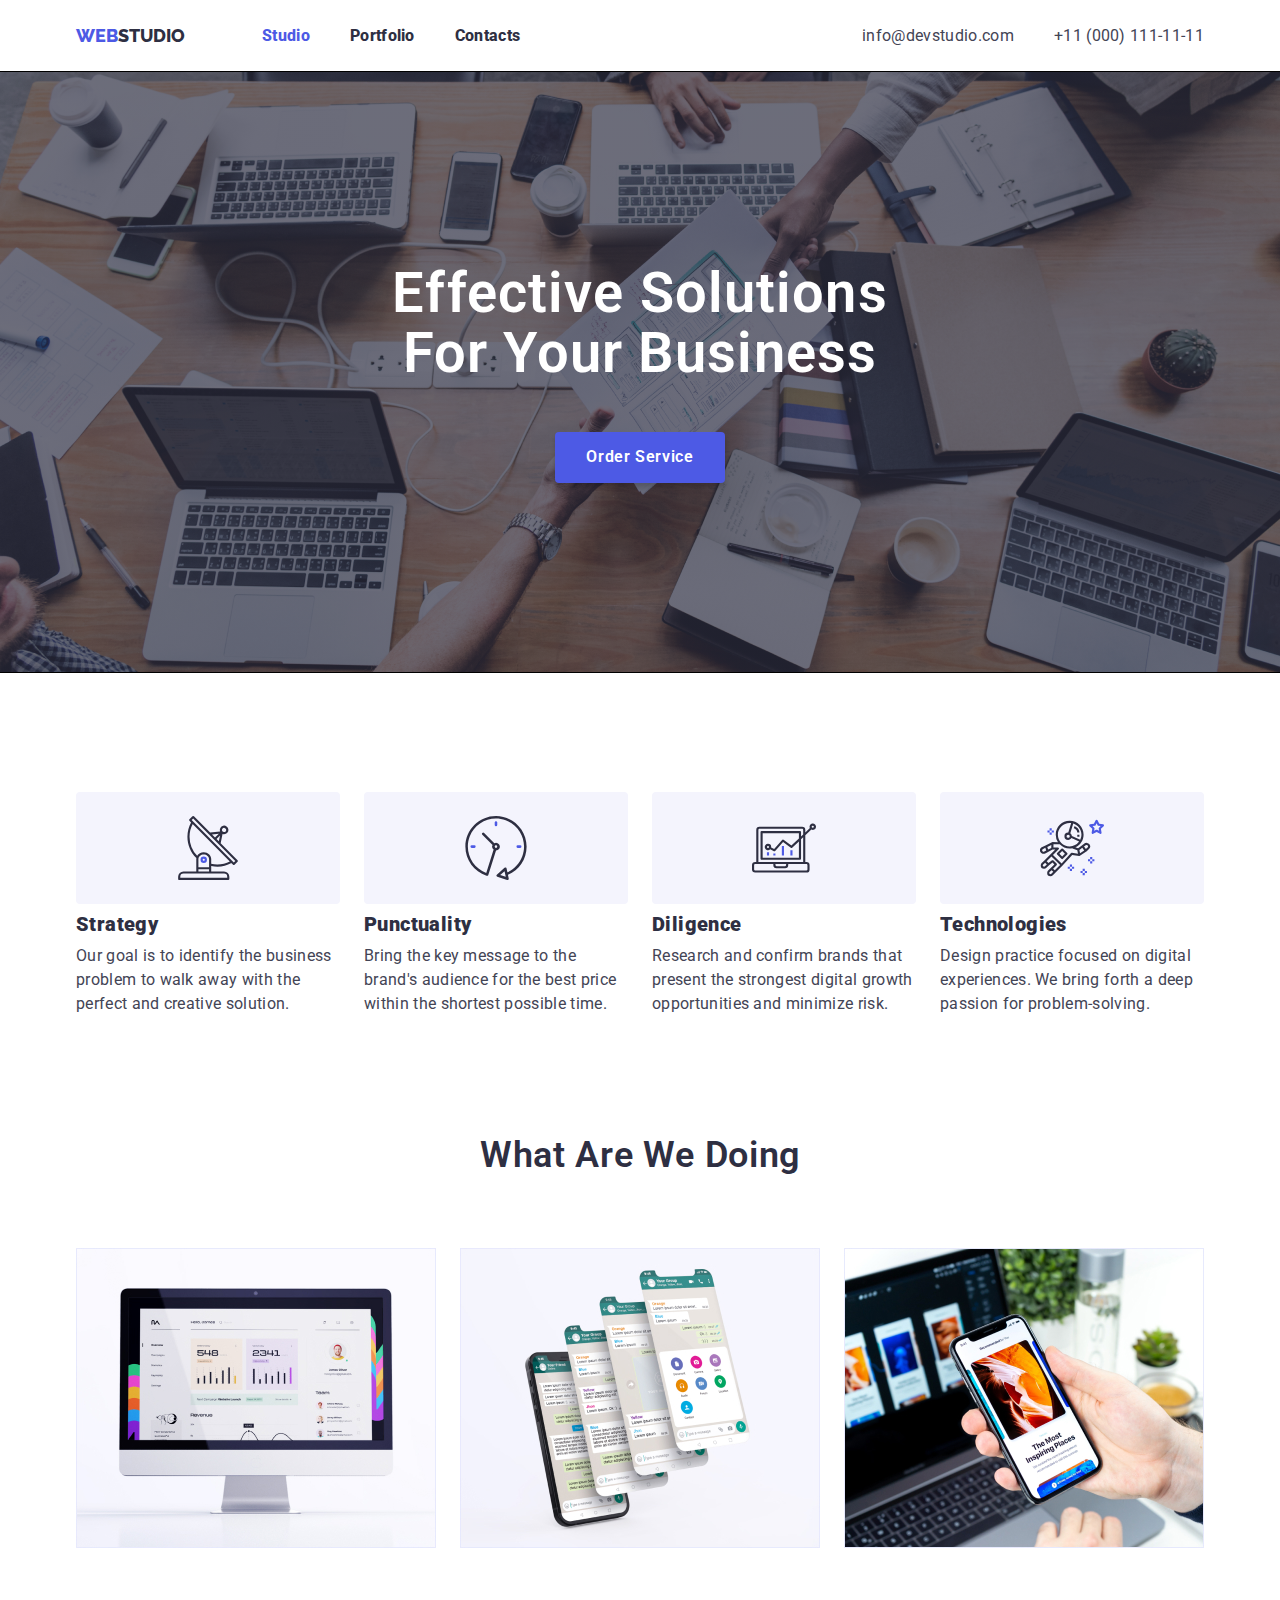
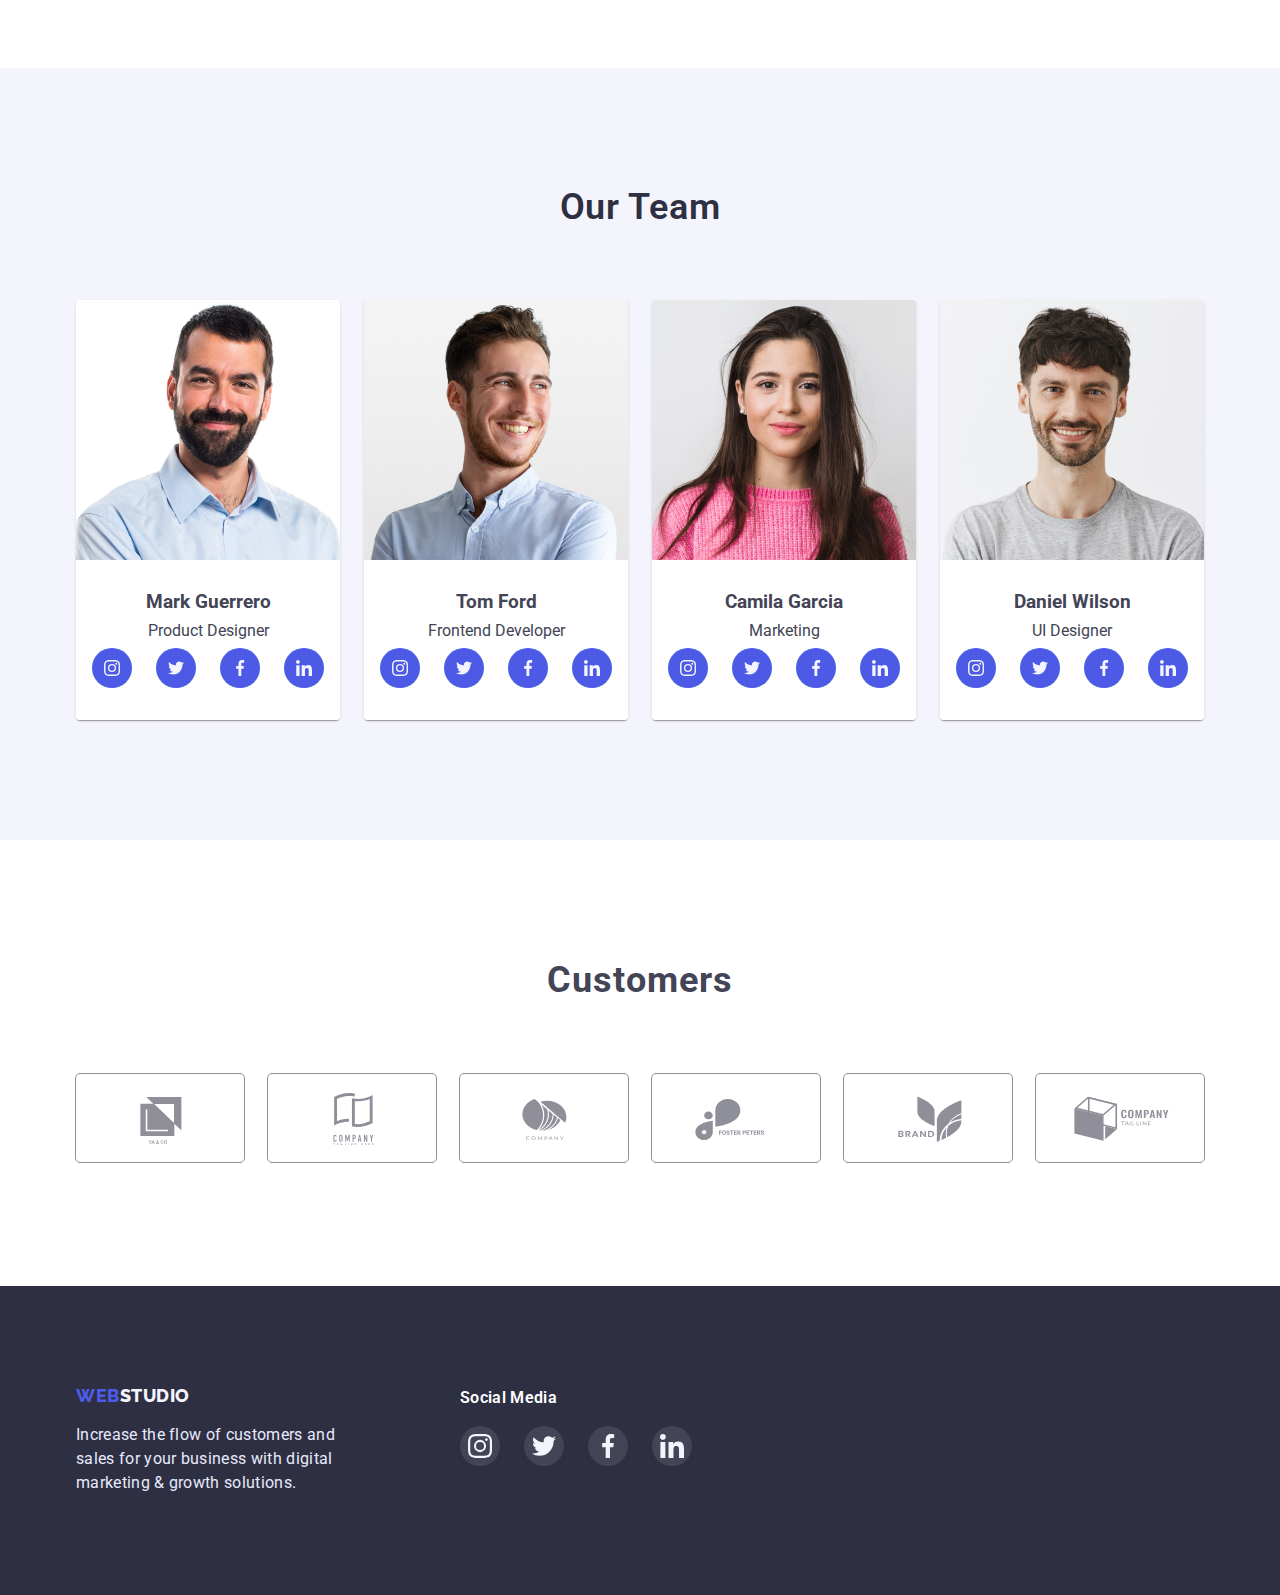
==== commit e311e08d: "icons done HW4" ====
--- a/index.html
+++ b/index.html
@@ -53,7 +53,7 @@
                 <li class="important-points-member">
                     <div class="important-points-card-icon">
                         <svg class="icon">
-                            <use href ="/images/sprite/symbol-defs.svg#antenna"> </use>
+                            <use href ="./images/sprite/symbol-defs.svg#antenna"> </use>
                         </svg>
                     </div>
                     <h3 class="important-points-title"><b>Strategy</b></h3>
@@ -63,7 +63,7 @@
                 <li class="important-points-member">
                     <div class="important-points-card-icon">
                         <svg class="icon">
-                            <use href ="/images/sprite/symbol-defs.svg#clock"> </use>
+                            <use href ="./images/sprite/symbol-defs.svg#clock"> </use>
                         </svg>
                     </div>
                     <h3 class="important-points-title"><b>Punctuality</b></h3>
@@ -73,7 +73,7 @@
                 <li class="important-points-member">
                     <div class="important-points-card-icon">
                         <svg class="icon">
-                            <use href ="/images/sprite/symbol-defs.svg#diagram"> </use>
+                            <use href ="./images/sprite/symbol-defs.svg#diagram"> </use>
                         </svg>
                     </div>
                     <h3 class="important-points-title"><b>Diligence</b></h3>
@@ -83,7 +83,7 @@
                 <li class="important-points-member">
                     <div class="important-points-card-icon">
                         <svg class="icon">
-                            <use href ="/images/sprite/symbol-defs.svg#astronaut"> </use>
+                            <use href ="./images/sprite/symbol-defs.svg#astronaut"> </use>
                         </svg>
                     </div>
                     <h3 class="important-points-title"><b>Technologies</b></h3>
@@ -118,21 +118,21 @@
                 <h3>Mark Guerrero</h3> <p>Product Designer</p>
                 <ul class="social-link-list">
                     <li>
-                        <a href="https://instagram.com" target="_blank" link="noopener noreferrer nofollow" class="social-link">
-                        <svg width="16" height="16"> <use href="/images/sprite/social-links.svg#instagram"></use></svg>
-                    </a>
-                    </li>
-                    <li>
-                    <a href="https://twitter.com" target="_blank" link="noopener noreferrer nofollow" class="social-link">
-                        <svg width="16" height="16"> <use href="/images/sprite/social-links.svg#twitter"></use></svg>
-                    </a>
-                    </li>
-                    <li><a href="https://facebook.com" target="_blank" link="noopener noreferrer nofollow" class="social-link">
-                        <svg width="16" height="16"> <use href="/images/sprite/social-links.svg#facebook"></use></svg>
-                    </a>
-                    </li>
-                    <li><a href="https://linkedin.com" target="_blank" link="noopener noreferrer nofollow" class="social-link">
-                        <svg width="16" height="16"> <use href="/images/sprite/social-links.svg#linkedin"></use></svg>
+                        <a href="https://instagram.com" target="_blank" link="noopener norefferer nofollow" class="social-link">
+                        <svg width="16" height="16"> <use xlink:href="./images/sprite/social-links.svg#instagram"></use></svg>
+                    </a>
+                    </li>
+                    <li>
+                    <a href="https://twitter.com" target="_blank" link="noopener norefferer nofollow" class="social-link">
+                        <svg width="16" height="16"> <use xlink:href="./images/sprite/social-links.svg#twitter"></use></svg>
+                    </a>
+                    </li>
+                    <li><a href="https://facebook.com" target="_blank" link="noopener norefferer nofollow" class="social-link">
+                        <svg width="16" height="16"> <use xlink:href="./images/sprite/social-links.svg#facebook"></use></svg>
+                    </a>
+                    </li>
+                    <li><a href="https://linkedin.com" target="_blank" link="noopener norefferer nofollow" class="social-link">
+                        <svg width="16" height="16"> <use xlink:href="./images/sprite/social-links.svg#linkedin"></use></svg>
                     </a>
                     </li>
                 </ul>
@@ -148,21 +148,21 @@
                 <h3>Tom Ford</h3> <p>Frontend Developer</p>
                 <ul class="social-link-list">
                     <li>
-                        <a href="https://instagram.com" target="_blank" link="noopener noreferrer nofollow" class="social-link">
-                        <svg width="16" height="16"> <use href="/images/sprite/social-links.svg#instagram"></use></svg>
-                    </a>
-                    </li>
-                    <li>
-                    <a href="https://twitter.com" target="_blank" link="noopener noreferrer nofollow" class="social-link">
-                        <svg width="16" height="16"> <use href="/images/sprite/social-links.svg#twitter"></use></svg>
-                    </a>
-                    </li>
-                    <li><a href="https://facebook.com" target="_blank" link="noopener noreferrer nofollow" class="social-link">
-                        <svg width="16" height="16"> <use href="/images/sprite/social-links.svg#facebook"></use></svg>
-                    </a>
-                    </li>
-                    <li><a href="https://linkedin.com" target="_blank" link="noopener noreferrer nofollow" class="social-link">
-                        <svg width="16" height="16"> <use href="/images/sprite/social-links.svg#linkedin"></use></svg>
+                        <a href="https://instagram.com" target="_blank" link="noopener norefferer nofollow" class="social-link">
+                        <svg width="16" height="16"> <use xlink:href="./images/sprite/social-links.svg#instagram"></use></svg>
+                    </a>
+                    </li>
+                    <li>
+                    <a href="https://twitter.com" target="_blank" link="noopener norefferer nofollow" class="social-link">
+                        <svg width="16" height="16"> <use xlink:href="./images/sprite/social-links.svg#twitter"></use></svg>
+                    </a>
+                    </li>
+                    <li><a href="https://facebook.com" target="_blank" link="noopener norefferer nofollow" class="social-link">
+                        <svg width="16" height="16"> <use xlink:href="./images/sprite/social-links.svg#facebook"></use></svg>
+                    </a>
+                    </li>
+                    <li><a href="https://linkedin.com" target="_blank" link="noopener norefferer nofollow" class="social-link">
+                        <svg width="16" height="16"> <use xlink:href="./images/sprite/social-links.svg#linkedin"></use></svg>
                     </a>
                     </li>
                 </ul>
@@ -178,21 +178,21 @@
                 <h3>Camila Garcia</h3> <p>Marketing</p>
                  <ul class="social-link-list">
                     <li>
-                        <a href="https://instagram.com" target="_blank" link="noopener noreferrer nofollow" class="social-link">
-                        <svg width="16" height="16"> <use href="/images/sprite/social-links.svg#instagram"></use></svg>
-                    </a>
-                    </li>
-                    <li>
-                    <a href="https://twitter.com" target="_blank" link="noopener noreferrer nofollow" class="social-link">
-                        <svg width="16" height="16"> <use href="/images/sprite/social-links.svg#twitter"></use></svg>
-                    </a>
-                    </li>
-                    <li><a href="https://facebook.com" target="_blank" link="noopener noreferrer nofollow" class="social-link">
-                        <svg width="16" height="16"> <use href="/images/sprite/social-links.svg#facebook"></use></svg>
-                    </a>
-                    </li>
-                    <li><a href="https://linkedin.com" target="_blank" link="noopener noreferrer nofollow" class="social-link">
-                        <svg width="16" height="16"> <use href="/images/sprite/social-links.svg#linkedin"></use></svg>
+                        <a href="https://instagram.com" target="_blank" link="noopener norefferer nofollow" class="social-link">
+                        <svg width="16" height="16"> <use xlink:href="./images/sprite/social-links.svg#instagram"></use></svg>
+                    </a>
+                    </li>
+                    <li>
+                    <a href="https://twitter.com" target="_blank" link="noopener norefferer nofollow" class="social-link">
+                        <svg width="16" height="16"> <use xlink:href="./images/sprite/social-links.svg#twitter"></use></svg>
+                    </a>
+                    </li>
+                    <li><a href="https://facebook.com" target="_blank" link="noopener norefferer nofollow" class="social-link">
+                        <svg width="16" height="16"> <use xlink:href="./images/sprite/social-links.svg#facebook"></use></svg>
+                    </a>
+                    </li>
+                    <li><a href="https://linkedin.com" target="_blank" link="noopener norefferer nofollow" class="social-link">
+                        <svg width="16" height="16"> <use xlink:href="./images/sprite/social-links.svg#linkedin"></use></svg>
                     </a>
                     </li>
                 </ul>
@@ -208,21 +208,21 @@
                 <h3>Daniel Wilson</h3> <p>UI Designer</p>
                  <ul class="social-link-list">
                     <li>
-                        <a href="https://instagram.com" target="_blank" link="noopener noreferrer nofollow" class="social-link">
-                        <svg width="16" height="16"> <use href="/images/sprite/social-links.svg#instagram"></use></svg>
-                    </a>
-                    </li>
-                    <li>
-                    <a href="https://twitter.com" target="_blank" link="noopener noreferrer nofollow" class="social-link">
-                        <svg width="16" height="16"> <use href="/images/sprite/social-links.svg#twitter"></use></svg>
-                    </a>
-                    </li>
-                    <li><a href="https://facebook.com" target="_blank" link="noopener noreferrer nofollow" class="social-link">
-                        <svg width="16" height="16"> <use href="/images/sprite/social-links.svg#facebook"></use></svg>
-                    </a>
-                    </li>
-                    <li><a href="https://linkedin.com" target="_blank" link="noopener noreferrer nofollow" class="social-link">
-                        <svg width="16" height="16"> <use href="/images/sprite/social-links.svg#linkedin"></use></svg>
+                        <a href="https://instagram.com" target="_blank" link="noopener norefferer nofollow" class="social-link">
+                        <svg width="16" height="16"> <use href="./images/sprite/social-links.svg#instagram"></use></svg>
+                    </a>
+                    </li>
+                    <li>
+                    <a href="https://twitter.com" target="_blank" link="noopener norefferer nofollow" class="social-link">
+                        <svg width="16" height="16"> <use href="./images/sprite/social-links.svg#twitter"></use></svg>
+                    </a>
+                    </li>
+                    <li><a href="https://facebook.com" target="_blank" link="noopener norefferer nofollow" class="social-link">
+                        <svg width="16" height="16"> <use href="./images/sprite/social-links.svg#facebook"></use></svg>
+                    </a>
+                    </li>
+                    <li><a href="https://linkedin.com" target="_blank" link="noopener norefferer nofollow" class="social-link">
+                        <svg width="16" height="16"> <use href="./images/sprite/social-links.svg#linkedin"></use></svg>
                     </a>
                     </li>
                 </ul>
@@ -237,21 +237,46 @@
             <h2 class="customer-title">Customers</h2>
             <ul class="customer-services-list">
                 <li class="customer-services-member">
-                </li>
-                <li class="customer-services-member">
-
-                </li>
-                <li class="customer-services-member">
-
-                </li>
-                <li class="customer-services-member">
-                    
-                </li>
-                <li class="customer-services-member">
-                    
-                </li>
-                <li class="customer-services-member">
-                    
+                    <a class="customers-link" target="_blank" rel="norefferer noopener nofollow" href="">
+                        <svg width="104" height="56" class="customers-icon">
+                            <use xlink:href="./images/sprite/customer-icons.svg#logo1"></use>
+                        </svg>
+                    </a>
+                </li>
+                <li class="customer-services-member">
+                        <a class="customers-link" target="_blank" rel="norefferer noopener nofollow" href="">
+                            <svg width="104" height="56" class="customers-icon">
+                                <use xlink:href="./images/sprite/customer-icons.svg#logo2"></use>
+                            </svg>
+                        </a>
+                </li>
+                <li class="customer-services-member">
+                        <a class="customers-link" target="_blank" rel="norefferer noopener nofollow" href="">
+                            <svg width="104" height="56" class="customers-icon">
+                                <use xlink:href="./images/sprite/customer-icons.svg#logo3"></use>
+                            </svg>
+                        </a>
+                </li>
+                <li class="customer-services-member">
+                        <a class="customers-link" target="_blank" rel="norefferer noopener nofollow" href="">
+                            <svg width="104" height="56" class="customers-icon">
+                                <use xlink:href="./images/sprite/customer-icons.svg#logo4"></use>
+                            </svg>
+                        </a>
+                </li>
+                <li class="customer-services-member">
+                        <a class="customers-link" target="_blank" rel="norefferer noopener nofollow" href="">
+                            <svg width="104" height="56" class="customers-icon">
+                                <use xlink:href="./images/sprite/customer-icons.svg#logo5"></use>
+                            </svg>
+                        </a>
+                </li>
+                <li class="customer-services-member">
+                        <a class="customers-link" target="_blank" rel="norefferer noopener nofollow" href="">
+                            <svg width="104" height="56" class="customers-icon">
+                                <use xlink:href="./images/sprite/customer-icons.svg#logo6"></use>
+                            </svg>
+                        </a>
                 </li>
             </ul>
         </div>
@@ -267,6 +292,29 @@
             <p class="footer-text"> Increase the flow of customers and sales for your business 
             with digital marketing & growth solutions.</p>
             </div>
+        <div class="footer-socials">
+            <h3 class="footer-socials-title"> Social Media</h3>
+            <ul class="footer-social-link-list">
+                <li>
+                    <a href="https://instagram.com" target="_blank" link="noopener norefferer nofollow" class="footer-social-link">
+                    <svg width="24" height="24"> <use href="./images/sprite/social-links.svg#instagram"></use></svg>
+                </a>
+                </li>
+                <li>
+                <a href="https://twitter.com" target="_blank" link="noopener norefferer nofollow" class="footer-social-link">
+                    <svg width="24" height="24"> <use href="./images/sprite/social-links.svg#twitter"></use></svg>
+                </a>
+                </li>
+                <li><a href="https://facebook.com" target="_blank" link="noopener norefferer nofollow" class="footer-social-link">
+                    <svg width="24" height="24"> <use href="./images/sprite/social-links.svg#facebook"></use></svg>
+                </a>
+                </li>
+                <li><a href="https://linkedin.com" target="_blank" link="noopener norefferer nofollow" class="footer-social-link">
+                    <svg width="24" height="24"> <use href="./images/sprite/social-links.svg#linkedin"></use></svg>
+                </a>
+                </li>
+            </ul>
+        </div>
         </div>
     </footer>
 </body>
--- a/css/styles.css
+++ b/css/styles.css
@@ -56,6 +56,7 @@
     margin-right: auto;
     padding-right: 15px;
     padding-left: 15px;
+    display: flex;
 }
 /*logo, contacts and nav*/
 .header{
@@ -189,7 +190,36 @@
     width: 264px;
     
 }
-
+.footer-socials{
+    margin-left: 120px;
+}
+.footer-socials-title{
+    font-family: 'Roboto';
+    font-style: normal;
+    font-weight: 600;
+    font-size: 16px;
+    line-height: 1.5;
+    letter-spacing: 0.02em;
+    color: var(--standard-white-color);
+    margin-bottom: 16px;
+    }
+    .footer-social-link-list{
+    list-style-type: none;
+    display: flex;
+    gap: 24px;
+    justify-content: center;
+    align-items: center;
+    }
+    .footer-social-link{
+    display: flex;
+    height: 40px;
+    width: 40px;
+    align-items: center;
+    justify-content: center;
+    border-radius: 50%;
+    background-color: rgba(255, 255, 255, 0.1);;    
+    text-decoration: none;
+    }
  /*-------------index.html styles-------------*/
 /*banner*/
 .banner{
@@ -233,7 +263,7 @@
     cursor: pointer;
     width: 170px;
     height: 51px;
-   
+    
 }
 /*important-points index.html*/
 .important-points-section{
@@ -390,6 +420,22 @@
 }
 .customer-services-list{
     list-style-type: none;
+    display: flex;
+    gap: 24px;
+}
+.customers-link{
+    display: inline-flex;
+    align-items: center;
+    justify-content: center;
+    background-color: var(--standard-white-color);
+    }
+.customers-icon{
+    width: 168px;
+    height: 88px;
+    fill: #8E8F99;
+    padding: 16px 32px;
+    border-radius: 4px;
+    outline: 1px solid #8E8F99;
 }
 /*-------------portfolio.html styles-------------*/
 /*section*/
@@ -465,7 +511,7 @@
     padding-top: 32px;
     padding-bottom: 32px;
     gap: 8px;
-    border: 1px solid #E7E9FC;
+    border: 1px solid var(--accent-color);
     padding-left: 16px;
 }
 .image-title{
@@ -511,6 +557,16 @@
 .social-link:hover{
     background: #404BBF;
 }
+.footer-social-link:hover{
+    background: #31D0AA;
+}
+.customers-link:focus .customers-icon,
+.customers-link:active .customers-icon,
+.customers-link:hover .customers-icon {
+    fill: var(--active-color);
+    outline: 1px solid var(--active-color);
+}
+
 .portfolio-button:active{
     color: var(--standard-white-color);
     background: var(--active-color);
